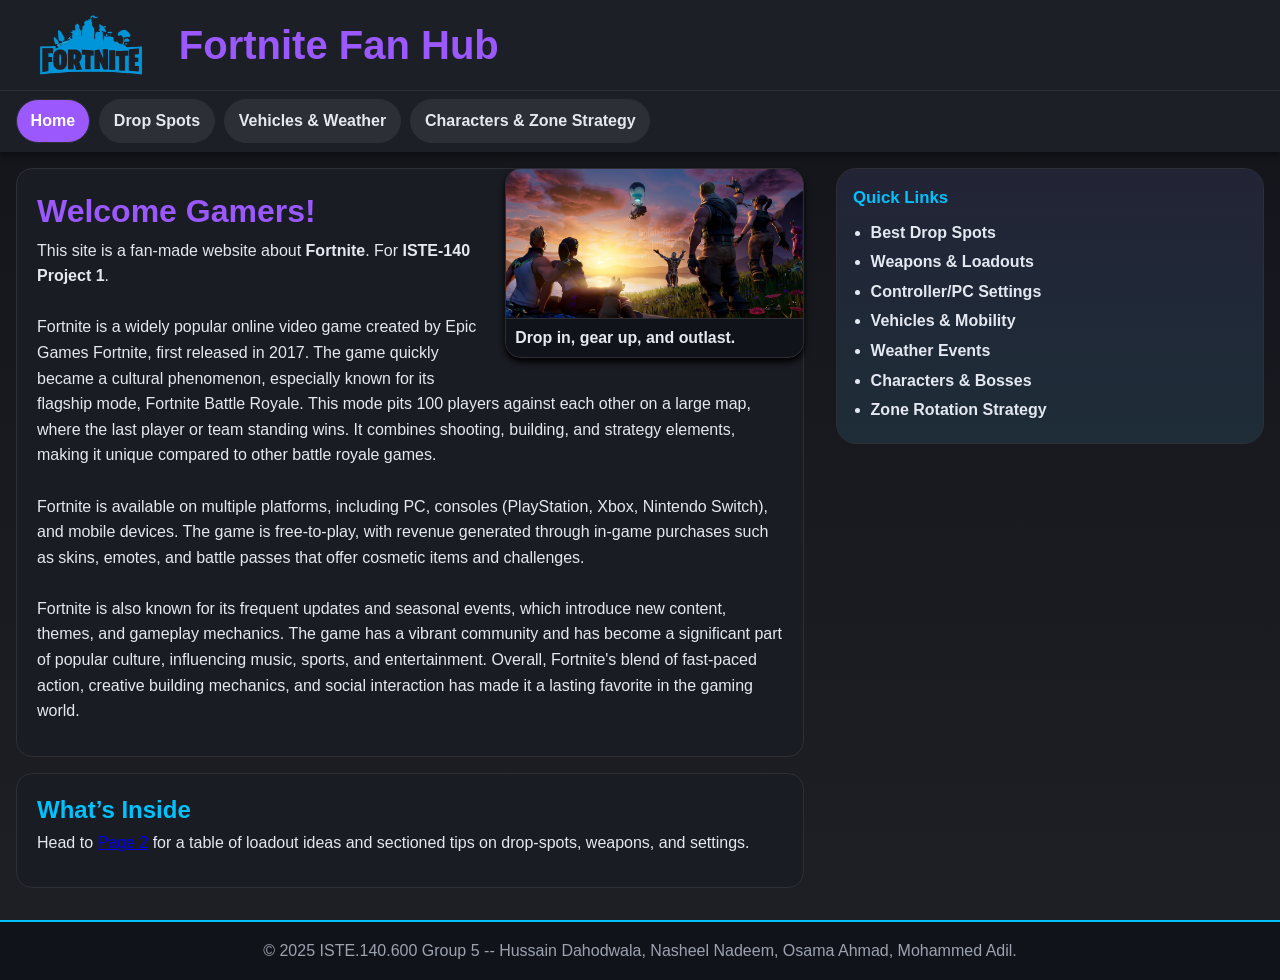
==== Informative Website/index.html @ cb5ce431 "Updated Informative Website" ====
<!doctype html>
<html lang="en">
<head>
  <meta charset="utf-8">
  <meta name="viewport" content="width=device-width, initial-scale=1">
  <title>Fortnite Fan Hub - ISTE140</title>
  <!-- Link to css file -->
  <link rel="stylesheet" href="assets/css/style.css">
</head>
<body>
<!-- Skip link to improve accessibility -->
<a class="skip-link" href="#main">Skip to content</a>

<div class="wrapper">
  <!-- Site Header with logo and navigation -->
  <header class="site-header">
    <div class="brand">
      <!-- Logo image -->
      <img src="assets/images/logo.png" alt="Fortnite Fan Hub logo" width="150" height="60">
      <h1>Fortnite Fan Hub</h1>
    </div>

    <!-- Primary navigation bar -->
    <nav class="primary" aria-label="Primary">
      <ul>
        <li><a href="index.html" aria-current="page">Home</a></li>
        <li><a href="page2.html">Drop Spots</a></li>
	<li><a href="page3.html">Vehicles & Weather</a></li>
	<li><a href="page4.html">Characters & Zone Strategy</a></li>
      </ul>
    </nav>
  </header>

  <div class="content aside-left">
    <aside class="sidebar" aria-label="Sidebar">
      <h2>Quick Links</h2>
      <ul>
        <li><a href="page2.html#drop-spots">Best Drop Spots</a></li>
        <li><a href="page2.html#weapons">Weapons &amp; Loadouts</a></li>
        <li><a href="page2.html#settings">Controller/PC Settings</a></li>
        <li><a href="page3.html#vehicles">Vehicles &amp; Mobility</a></li>
        <li><a href="page3.html#weather">Weather Events</a></li>
        <li><a href="page4.html#npcs">Characters &amp; Bosses</a></li>
        <li><a href="page4.html#zones">Zone Rotation Strategy</a></li>
      </ul>
    </aside>

    <main id="main">
      <figure class="figure-wrap">
        <img src="assets/images/fn1.jpg" alt="Stylized view of the Fortnite island with the Battle Bus">
        <figcaption><h3>Drop in, gear up, and outlast.</h3></figcaption>
      </figure>

      <div class="card">
        <h2>Welcome Gamers!</h2>
        <p>This site is a fan-made website about <strong>Fortnite</strong>. For  <strong>ISTE-140 Project 1</strong>.</p><br>
        <p>Fortnite is a widely popular online video game created by Epic Games Fortnite, first released in 2017. The game quickly became a cultural phenomenon, especially known for its flagship mode, Fortnite Battle Royale. This mode pits 100 players against each other on a large map, where the last player or team standing wins. It combines shooting, building, and strategy elements, making it unique compared to other battle royale games.</p><br>
        <p>Fortnite is available on multiple platforms, including PC, consoles (PlayStation, Xbox, Nintendo Switch), and mobile devices. The game is free-to-play, with revenue generated through in-game purchases such as skins, emotes, and battle passes that offer cosmetic items and challenges.</p><br>
        <p>Fortnite is also known for its frequent updates and seasonal events, which introduce new content, themes, and gameplay mechanics. The game has a vibrant community and has become a significant part of popular culture, influencing music, sports, and entertainment. Overall, Fortnite's blend of fast-paced action, creative building mechanics, and social interaction has made it a lasting favorite in the gaming world.</p>
      </div>

      <!-- Internal navigation linking to Page 2 -->
      <div class="card">
        <h3>What’s Inside</h3>
        <p>Head to <a href="page2.html">Page 2</a> for a table of loadout ideas and sectioned tips on drop-spots, weapons, and settings.</p>
      </div>
    </main>
  </div>

  <!-- Footer section -->
  <footer class="site-footer">
    &copy; 2025 ISTE.140.600 Group 5 -- Hussain Dahodwala, Nasheel Nadeem, Osama Ahmad, Mohammed Adil.
  </footer>
</div>
</body>
</html>
---- Informative Website/assets/css/style.css ----
/* ISTE-140 Project 1 — Parts 1–3
   Student: Hussain Dahodwala, Osama Ahmad, Nasheel Nadeem, Mohammed Adil
   Theme: Fortnite Fan Hub
   NOTE (from assignment): Pages can have more elements and subsections
   and a more complex layout, but must follow the general rules and cannot
   miss any of the required elements (header, nav, main, aside, footer).
*/

:root{
  --ink:#0e1015;              
  --accent:#9A58FD;           
  --accent2:#00c2ff;         
  --border:#2d2f35;          
  --card:#1a1c23;             
  --text-light:#e4e8f1;       
}

*{margin:0;padding:0;box-sizing:border-box}
body{
  min-height:100vh; /* Incase */
  font:16px/1.6 Arial, sans-serif;
  color:var(--text-light);         
  background:linear-gradient(180deg,#121419,#1e2026); /* 180 means it goes from top to bottom */
}

/* --- Page wrapper for footer push --- */
.wrapper{
  width:100%; /* full screen */
  max-width:100%; /* doesn't exceed the full screen */
  margin:0 auto; /* removes any margin */
  min-height:100vh; /* pushes the footer down to the bottom */
  display:flex; /* convert it into a flex to help in pushing the footer down */
  flex-direction:column; /* header -> content -> footer. */
}

.content{
  flex:1;
  padding:1rem; /* the space between the main bar and the content in middle */
}

/* --- Header --- */
.site-header{
  position:sticky;
  top:0;
  z-index:10; /* Header type is sticky which keeps it at the top even if scrolling down */
  background:#1c1f26;
  box-shadow: 0 4px 6px rgba(0,0,0,0.4);
}

/* For the picture and writing to be in the same line (in the top of the page) */
.brand{
  display:flex;
  align-items:center;
  gap:.8rem;
  padding:.8rem 1rem;
}

.brand h1{
  font-size:2.5rem;
  color:var(--accent);  
}

/* The Bar */
nav.primary{
  border-top:1px solid var(--border);
  background:#1c1f26;
}

/* Categories */
nav.primary ul{
  list-style:none;
  display:flex; /* Used to put them side by side */
  gap:.6rem;
  flex-wrap:wrap; /* If categories exceeded then have another line */
  padding:.55rem 1rem;
}

/* Categories */
nav.primary a{
  display:inline-block; /* Makes the button act as a block */
  padding:.5rem .85rem; /* space sizes on sides and top/bottom */
  text-decoration:none; /* No underline */
  font-weight:700;
  color:var(--text-light);     
  background:#2c2f36;        
  border:1px solid var(--border);
  border-radius:999px; /* To make the button fully round */
  transition:all 0.3s ease;    
}

/* Active page tab */
nav.primary a[aria-current="page"] {
  background: var(--accent); /* active purple */
  color: #fff;               /* active text */
}

/* When the mouse is on the button */
nav.primary a:hover{
  background:var(--accent);
  color:#fff;
  transform: scale(1.05);      /* This helps in making a small pop in the  */
}

/* main + sidebar */
main,.sidebar{width:100%;}
@media(min-width:900px){
  .content{display:flex;gap:2rem;align-items:flex-start;}
  main{flex:2;} /* Welcome Gamers part */
  .sidebar{flex:1;} /* Quick links */
  .aside-left{flex-direction:row-reverse;} /* swap columns */
}

/* Sidebar */
.sidebar{
  background: linear-gradient(180deg,#222436,#1e2d38); 
  border:1px solid var(--border);
  border-radius:20px;         
  padding:1rem;
}
.sidebar h2{
  font-size:1.05rem;
  margin-bottom:.5rem; /* For heading */
  color:var(--accent2);         
}
.sidebar p{color:#9ca3af;} /* paragraph */
.sidebar ul{margin:.5rem 0 0 1.1rem;} /* unordered list */
.sidebar li{margin:.25rem 0;} /* list have vertical space between each list item */
.sidebar a{
  text-decoration:none;
  font-weight:600;
  color:var(--text-light);     
}
.sidebar a:hover{
  text-decoration:underline;
  color:var(--accent2);         
}

/* Cards */
.card{
  background:var(--card);
  border:1px solid var(--border);
  border-radius:16px;
  padding:1rem 1.25rem 2rem; /* top right bottom left */
  margin-bottom:1rem;
  color:var(--text-light);     
}
.card:hover{
  box-shadow: 0 12px 24px rgba(0,0,0,0.45); 
}
.card h2{
  font-size:2rem;
  margin-top:.1rem; /* For heading */
  color:var(--accent);          
}
.card h3{
  font-size:1.5rem;
  margin-top:.1rem; /* For heading */
  color:var(--accent2);         
}
.card ul{
  padding-left: 1.5em;
}
.card dt{
  font-size: 1.5em;
  font-weight: bold;
  color: #9A58FD;
}

/* Home Image */
.figure-wrap{
  float:right;
  width:min(38%,420px);
  margin:0 0 1rem 1rem; /* top right bottom left */
  border:1px solid var(--border);
  border-radius:16px;
  overflow:hidden;
  background:#1f2026;
  box-shadow: 0 4px 6px #000;
}
.figure-wrap img{display:block;width:100%;height:auto;}
.figure-wrap figcaption{
  font-size:.85rem;
  padding:.4rem .6rem;
  background:#11131a;
  border-top:1px solid var(--border);
  color:var(--text-light);
}

/* Tables */
table.data{
  width:100%;
  border-collapse:collapse;
  border:1px solid var(--border);
  background:#1c1f26;
  color:var(--text-light);
}
table.data caption{
  text-align:left;
  font-weight:700;
  padding:.6rem .8rem;
  background:#292b35;
  border-bottom:1px solid var(--border);
}
table.data th,table.data td{
  padding:.6rem .75rem;
  border-top:1px solid var(--border);
}
table.data th{
  background:var(--accent);     
  color:#fff;                   
}
tbody tr:nth-child(even){
  background:#23252c;
}
tbody tr:hover {
  background:#2c2f38;
}

/* Footer */
.site-footer{
  margin-top:0;
  padding:1rem 1.25rem;
  border-top:2px solid var(--accent2); 
  background:#11131a;             
  color:#9ca3af;                   
  text-align:center;
}

/* Accessibility */
.skip-link{
  position:absolute;
  left:-9999px;
  width:1px;
  height:1px;
  overflow:hidden;
}
.skip-link:focus{
  position:static;
  width:auto;
  height:auto;
  padding:.4rem .6rem;
  background:#000;
  color:#fff;
  border-radius:12px;
}

/* Helps in focus mode when your mouse is on one of the buttons */
a:focus,button:focus{
  outline:3px solid var(--accent2);
  outline-offset:2px;
}
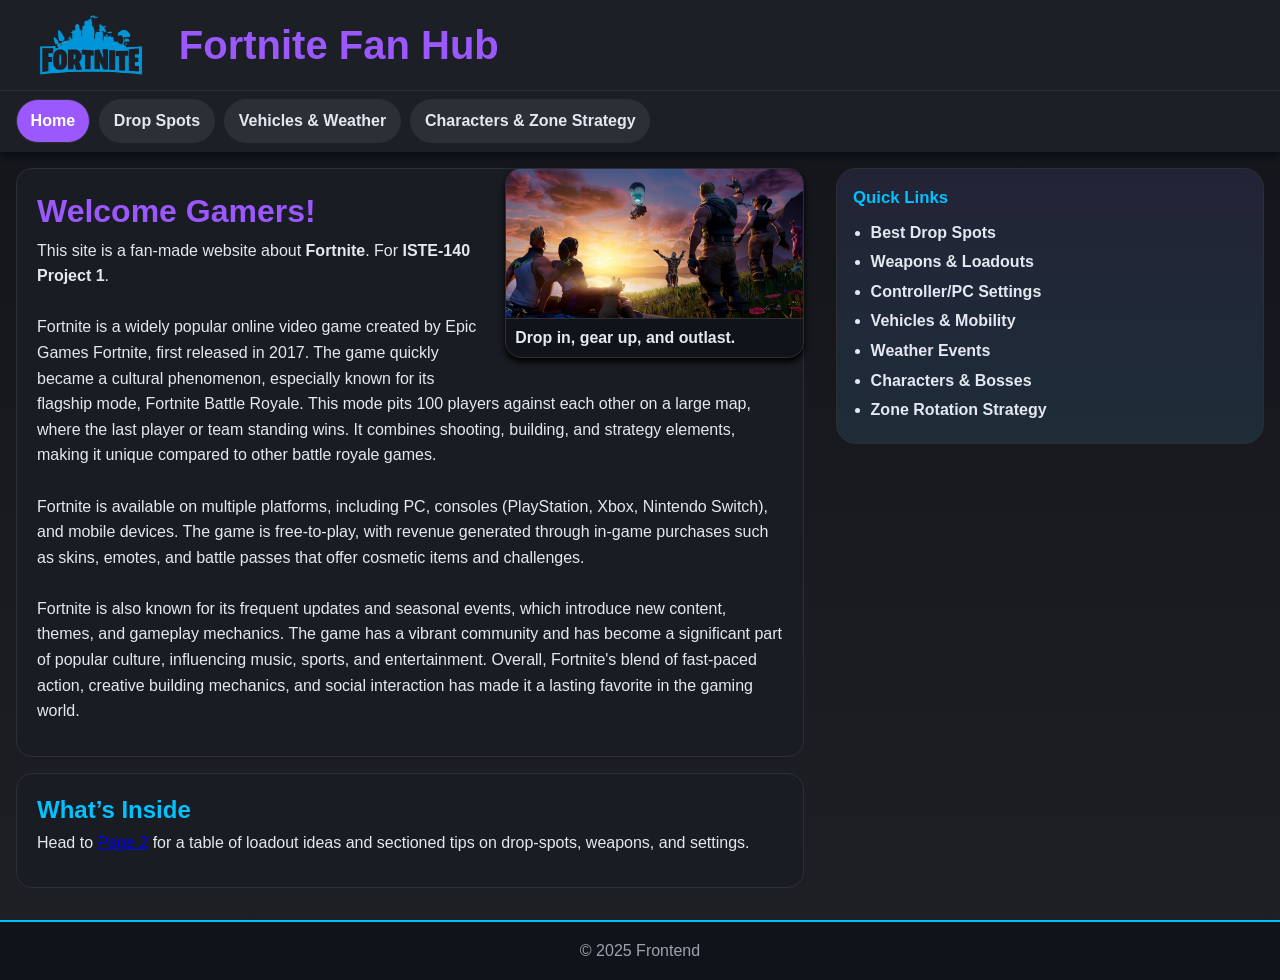
==== commit 19e00af9: "Improve README and clean repository for public GitHub" ====
--- a/Informative Website/index.html
+++ b/Informative Website/index.html
@@ -69,7 +69,7 @@
 
   <!-- Footer section -->
   <footer class="site-footer">
-    &copy; 2025 ISTE.140.600 Group 5 -- Hussain Dahodwala, Nasheel Nadeem, Osama Ahmad, Mohammed Adil.
+    &copy; 2025 Frontend
   </footer>
 </div>
 </body>
